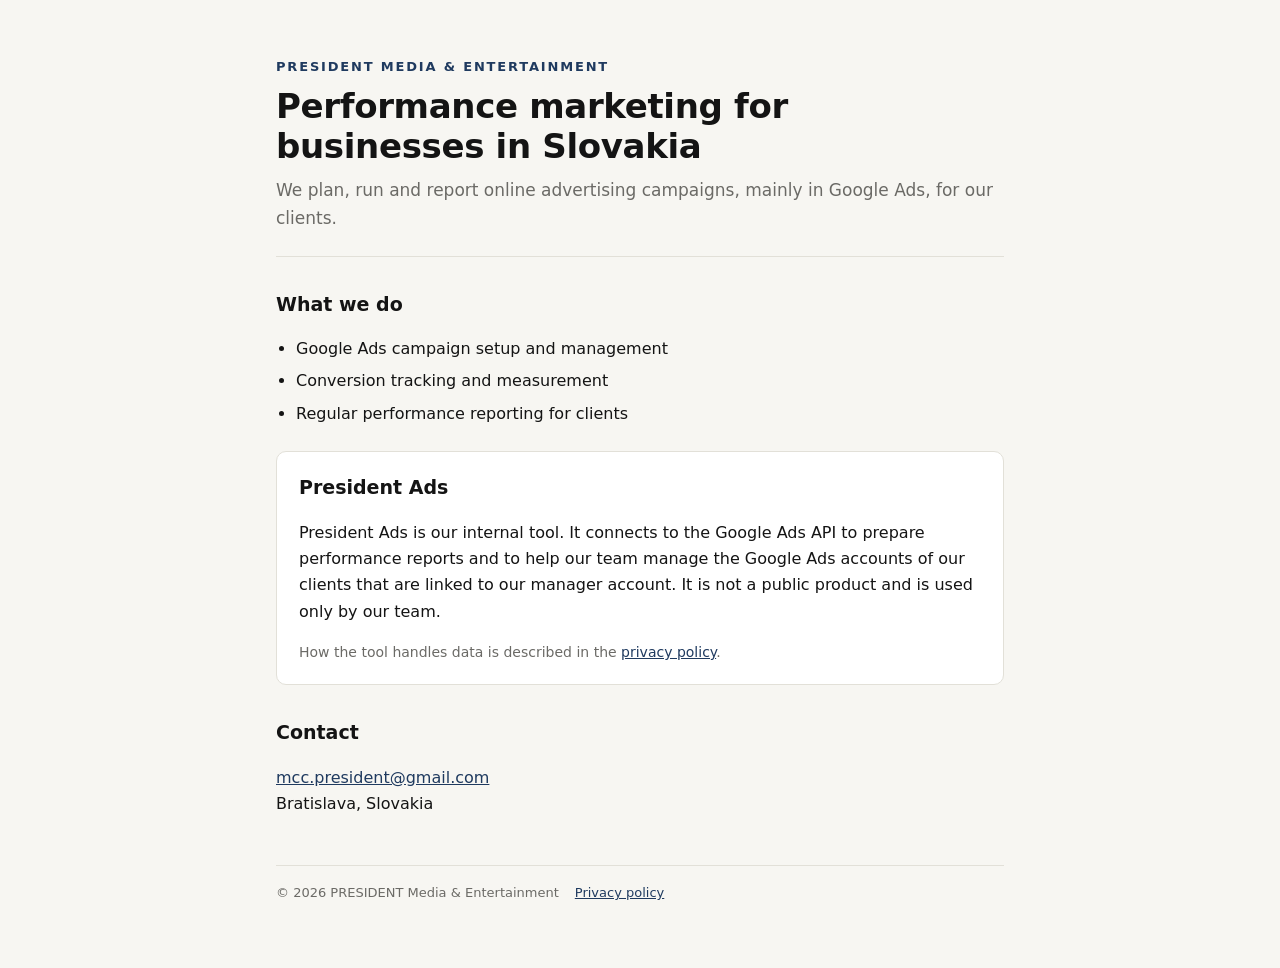
==== index.html @ f872702f "Úvodná stránka a zásady ochrany súkromia pre President Ads Co-Authored-By: Claude Opus 5.5 <noreply@" ====
<!DOCTYPE html>
<html lang="en">
<head>
<meta charset="utf-8">
<meta name="viewport" content="width=device-width, initial-scale=1">
<title>PRESIDENT Media &amp; Entertainment</title>
<meta name="description" content="Performance marketing and Google Ads management for small and mid-sized businesses in Slovakia.">
<link rel="stylesheet" href="style.css">
</head>
<body>
<div class="wrap">
<header>
  <p class="brand">PRESIDENT Media &amp; Entertainment</p>
  <h1>Performance marketing for businesses in Slovakia</h1>
  <p class="lead">We plan, run and report online advertising campaigns, mainly in Google Ads, for our clients.</p>
</header>

<h2>What we do</h2>
<ul>
  <li>Google Ads campaign setup and management</li>
  <li>Conversion tracking and measurement</li>
  <li>Regular performance reporting for clients</li>
</ul>

<div class="card">
  <h2 style="margin-top:0">President Ads</h2>
  <p>President Ads is our internal tool. It connects to the Google Ads API to prepare performance reports and to help our team manage the Google Ads accounts of our clients that are linked to our manager account. It is not a public product and is used only by our team.</p>
  <p class="muted" style="margin:0">How the tool handles data is described in the <a href="privacy.html">privacy policy</a>.</p>
</div>

<h2>Contact</h2>
<p><a href="mailto:mcc.president@gmail.com">mcc.president@gmail.com</a><br>Bratislava, Slovakia</p>

<footer>
  <span>© 2026 PRESIDENT Media &amp; Entertainment</span>
  <a href="privacy.html">Privacy policy</a>
</footer>
</div>
</body>
</html>
---- style.css ----
:root{
  --bg:#f7f6f2; --ink:#141414; --muted:#6b6a66; --line:#e2e0d8; --accent:#1f3a5f; --card:#fff;
}
@media (prefers-color-scheme: dark){
  :root{ --bg:#121417; --ink:#ecebe7; --muted:#a3a29d; --line:#2b2e33; --accent:#8fb3e0; --card:#1a1d21; }
}
*{box-sizing:border-box}
body{margin:0;background:var(--bg);color:var(--ink);font:16px/1.65 "Inter",system-ui,-apple-system,"Segoe UI",Roboto,Arial,sans-serif}
.wrap{max-width:760px;margin:0 auto;padding:56px 16px 64px}
header{border-bottom:1px solid var(--line);padding-bottom:24px;margin-bottom:32px}
.brand{font-weight:700;letter-spacing:.14em;text-transform:uppercase;font-size:13px;color:var(--accent);margin:0 0 10px}
h1{font-size:34px;line-height:1.15;margin:0 0 10px;letter-spacing:-.01em}
h2{font-size:19px;margin:32px 0 8px}
p,li{color:var(--ink)}
.lead{color:var(--muted);font-size:17px;margin:0}
ul{padding-left:20px} li{margin-bottom:6px}
a{color:var(--accent)}
.card{background:var(--card);border:1px solid var(--line);border-radius:10px;padding:20px 22px;margin:24px 0}
footer{margin-top:48px;padding-top:16px;border-top:1px solid var(--line);font-size:13px;color:var(--muted);display:flex;gap:16px;flex-wrap:wrap}
.muted{color:var(--muted);font-size:14px}
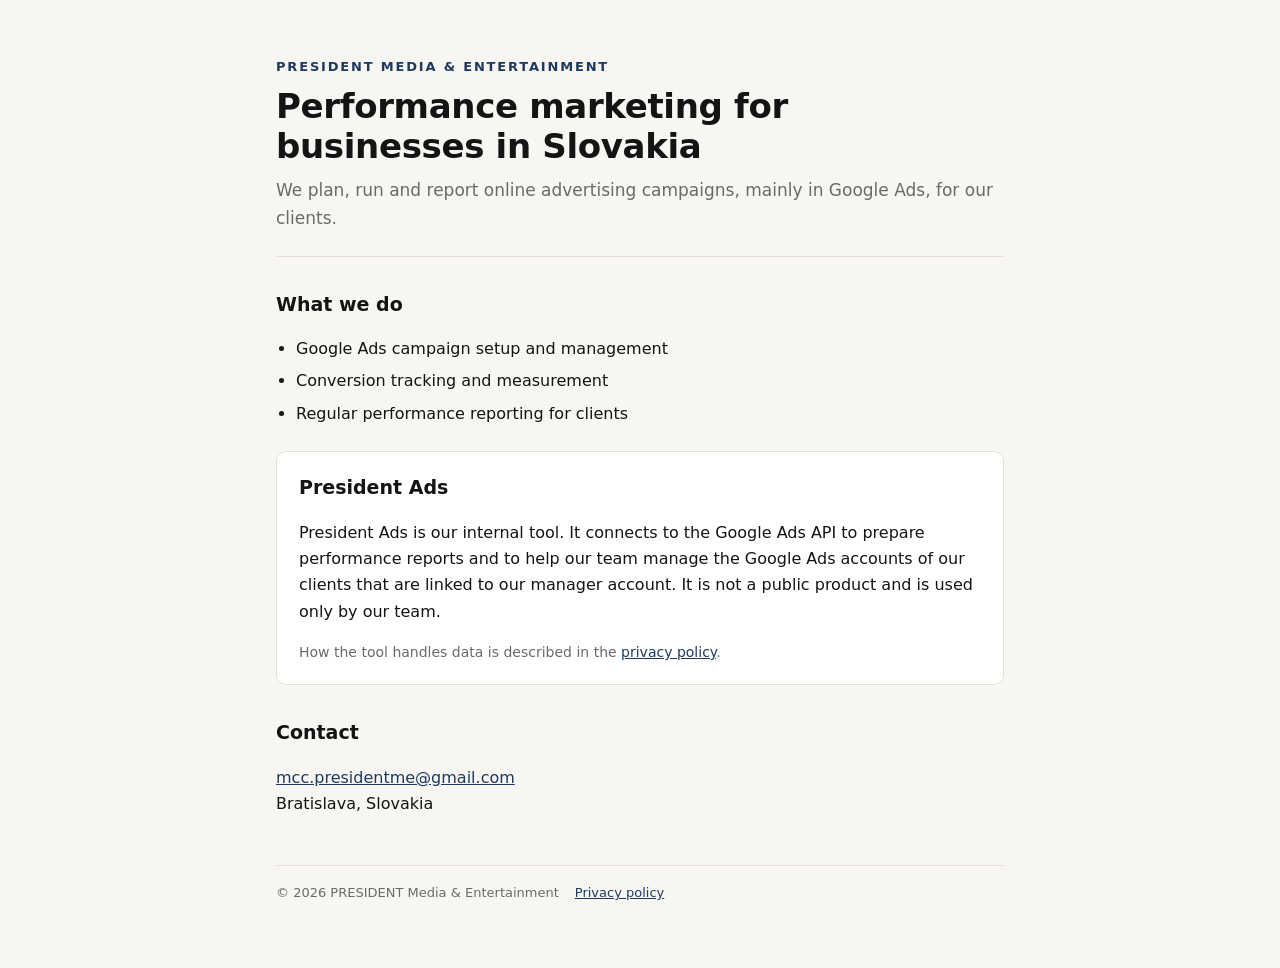
==== commit 4e18a39e: "Kontaktný email mcc.presidentme@gmail.com Co-Authored-By: Claude Opus 5.5 <noreply@anthropic.com>" ====
--- a/index.html
+++ b/index.html
@@ -29,7 +29,7 @@
 </div>
 
 <h2>Contact</h2>
-<p><a href="mailto:mcc.president@gmail.com">mcc.president@gmail.com</a><br>Bratislava, Slovakia</p>
+<p><a href="mailto:mcc.presidentme@gmail.com">mcc.presidentme@gmail.com</a><br>Bratislava, Slovakia</p>
 
 <footer>
   <span>© 2026 PRESIDENT Media &amp; Entertainment</span>
